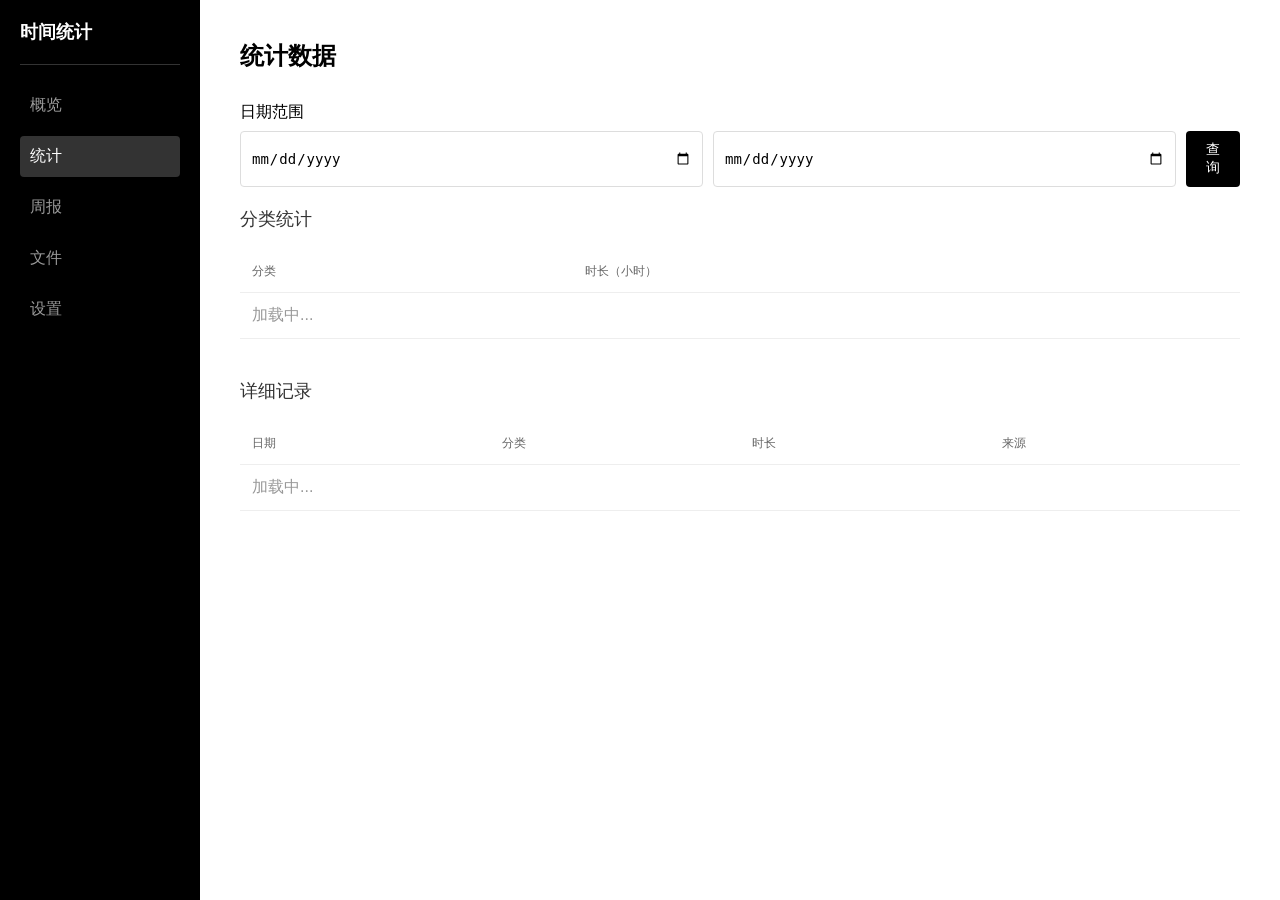
==== templates/statistics.html @ b186a83d "Initial commit: diary-time-tracker project" ====
<!DOCTYPE html>
<html lang="zh-CN">
<head>
    <meta charset="UTF-8">
    <meta name="viewport" content="width=device-width, initial-scale=1.0">
    <title>统计 - 时间统计</title>
    <link rel="stylesheet" href="/static/css/style.css">
</head>
<body>
    <nav class="sidebar">
        <div class="logo">时间统计</div>
        <ul class="menu">
            <li><a href="/">概览</a></li>
            <li><a href="/statistics" class="active">统计</a></li>
            <li><a href="/weekly">周报</a></li>
            <li><a href="/files">文件</a></li>
            <li><a href="/settings">设置</a></li>
        </ul>
    </nav>
    <main class="content">
        <h1>统计数据</h1>
        
        <div class="form-group">
            <label>日期范围</label>
            <div style="display: flex; gap: 10px;">
                <input type="date" id="start-date">
                <input type="date" id="end-date">
                <button class="btn" onclick="loadStats()">查询</button>
            </div>
        </div>

        <div class="section">
            <h2>分类统计</h2>
            <table class="data-table">
                <thead>
                    <tr>
                        <th>分类</th>
                        <th>时长（小时）</th>
                    </tr>
                </thead>
                <tbody id="stats-table">
                    <tr><td colspan="2" class="loading">加载中...</td></tr>
                </tbody>
            </table>
        </div>

        <div class="section">
            <h2>详细记录</h2>
            <table class="data-table">
                <thead>
                    <tr>
                        <th>日期</th>
                        <th>分类</th>
                        <th>时长</th>
                        <th>来源</th>
                    </tr>
                </thead>
                <tbody id="records-table">
                    <tr><td colspan="4" class="loading">加载中...</td></tr>
                </tbody>
            </table>
        </div>
    </main>
    <script src="/static/js/app.js"></script>
    <script>
        // 设置默认日期范围（本周）
        const now = new Date();
        const weekStart = new Date(now);
        weekStart.setDate(now.getDate() - now.getWeekday());
        document.getElementById('start-date').value = formatDate(weekStart);
        document.getElementById('end-date').value = formatDate(now);

        loadStats();
        loadRecords();

        async function loadStats() {
            const startDate = document.getElementById('start-date').value;
            const endDate = document.getElementById('end-date').value;
            
            const res = await fetch(`${API_BASE}/statistics?start_date=${startDate}&end_date=${endDate}`);
            const data = await res.json();
            
            const tbody = document.getElementById('stats-table');
            if (data.statistics && data.statistics.length > 0) {
                tbody.innerHTML = data.statistics.map(s => `
                    <tr>
                        <td>${s.name}</td>
                        <td>${s.hours}h</td>
                    </tr>
                `).join('');
            } else {
                tbody.innerHTML = '<tr><td colspan="2" class="empty-state">暂无数据</td></tr>';
            }
        }

        async function loadRecords() {
            const res = await fetch(`${API_BASE}/records?limit=100`);
            const data = await res.json();
            
            const tbody = document.getElementById('records-table');
            if (data.records && data.records.length > 0) {
                tbody.innerHTML = data.records.map(r => `
                    <tr>
                        <td>${r.date}</td>
                        <td>${r.category}</td>
                        <td>${r.duration_hours}h</td>
                        <td>${r.source_file || '-'}</td>
                    </tr>
                `).join('');
            } else {
                tbody.innerHTML = '<tr><td colspan="4" class="empty-state">暂无记录</td></tr>';
            }
        }
    </script>
</body>
</html>
---- static/css/style.css ----
/* 黑白极简风格 */
* {
    margin: 0;
    padding: 0;
    box-sizing: border-box;
}

body {
    font-family: -apple-system, BlinkMacSystemFont, 'Segoe UI', Roboto, sans-serif;
    background: #fff;
    color: #000;
    display: flex;
    min-height: 100vh;
}

/* 侧边栏 */
.sidebar {
    width: 200px;
    background: #000;
    color: #fff;
    padding: 20px;
    position: fixed;
    height: 100vh;
}

.logo {
    font-size: 18px;
    font-weight: 600;
    padding-bottom: 20px;
    border-bottom: 1px solid #333;
    margin-bottom: 20px;
}

.menu {
    list-style: none;
}

.menu li {
    margin-bottom: 10px;
}

.menu a {
    color: #999;
    text-decoration: none;
    display: block;
    padding: 10px;
    border-radius: 4px;
    transition: all 0.2s;
}

.menu a:hover,
.menu a.active {
    color: #fff;
    background: #333;
}

/* 主内容区 */
.content {
    margin-left: 200px;
    padding: 40px;
    flex: 1;
}

h1 {
    font-size: 24px;
    font-weight: 600;
    margin-bottom: 30px;
}

h2 {
    font-size: 18px;
    font-weight: 500;
    margin-bottom: 20px;
    color: #333;
}

/* 统计卡片 */
.stats-grid {
    display: grid;
    grid-template-columns: repeat(4, 1fr);
    gap: 20px;
    margin-bottom: 40px;
}

.stat-card {
    background: #f5f5f5;
    padding: 20px;
    border-radius: 8px;
}

.stat-label {
    font-size: 12px;
    color: #666;
    margin-bottom: 8px;
}

.stat-value {
    font-size: 28px;
    font-weight: 600;
}

/* 区块 */
.section {
    margin-bottom: 40px;
}

/* 树状视图 */
.tree-view {
    background: #f9f9f9;
    border-radius: 8px;
    padding: 20px;
}

.tree-node {
    padding: 8px 0;
}

.tree-node-header {
    display: flex;
    align-items: center;
    padding: 8px;
    cursor: pointer;
    border-radius: 4px;
}

.tree-node-header:hover {
    background: #eee;
}

.tree-toggle {
    width: 20px;
    height: 20px;
    display: flex;
    align-items: center;
    justify-content: center;
    margin-right: 8px;
    font-size: 12px;
    color: #666;
}

.tree-name {
    flex: 1;
    font-weight: 500;
}

.tree-hours {
    color: #666;
    font-size: 14px;
}

.tree-children {
    margin-left: 28px;
    display: none;
}

.tree-children.expanded {
    display: block;
}

/* 表格 */
.data-table {
    width: 100%;
    border-collapse: collapse;
}

.data-table th,
.data-table td {
    padding: 12px;
    text-align: left;
    border-bottom: 1px solid #eee;
}

.data-table th {
    font-weight: 500;
    color: #666;
    font-size: 12px;
    text-transform: uppercase;
}

.data-table tr:hover {
    background: #f9f9f9;
}

/* 表单 */
.form-group {
    margin-bottom: 20px;
}

.form-group label {
    display: block;
    margin-bottom: 8px;
    font-weight: 500;
}

.form-group input,
.form-group select {
    width: 100%;
    padding: 10px;
    border: 1px solid #ddd;
    border-radius: 4px;
    font-size: 14px;
}

.btn {
    display: inline-block;
    padding: 10px 20px;
    background: #000;
    color: #fff;
    border: none;
    border-radius: 4px;
    cursor: pointer;
    font-size: 14px;
}

.btn:hover {
    background: #333;
}

.btn-secondary {
    background: #fff;
    color: #000;
    border: 1px solid #000;
}

/* 图表容器 */
.chart-container {
    background: #f9f9f9;
    border-radius: 8px;
    padding: 20px;
    margin-bottom: 20px;
}

/* 文件列表 */
.file-list {
    list-style: none;
}

.file-item {
    display: flex;
    align-items: center;
    padding: 12px;
    border-bottom: 1px solid #eee;
}

.file-item:last-child {
    border-bottom: none;
}

.file-name {
    flex: 1;
    font-weight: 500;
}

.file-info {
    color: #666;
    font-size: 12px;
    margin-right: 20px;
}

/* 空状态 */
.empty-state {
    text-align: center;
    padding: 60px 20px;
    color: #999;
}

/* 加载状态 */
.loading {
    text-align: center;
    padding: 40px;
    color: #999;
}

/* 响应式 */
@media (max-width: 768px) {
    .sidebar {
        width: 60px;
        padding: 20px 10px;
    }
    
    .logo {
        font-size: 14px;
    }
    
    .menu a {
        padding: 10px;
        text-align: center;
    }
    
    .menu a span {
        display: none;
    }
    
    .content {
        margin-left: 60px;
        padding: 20px;
    }
    
    .stats-grid {
        grid-template-columns: repeat(2, 1fr);
    }
}
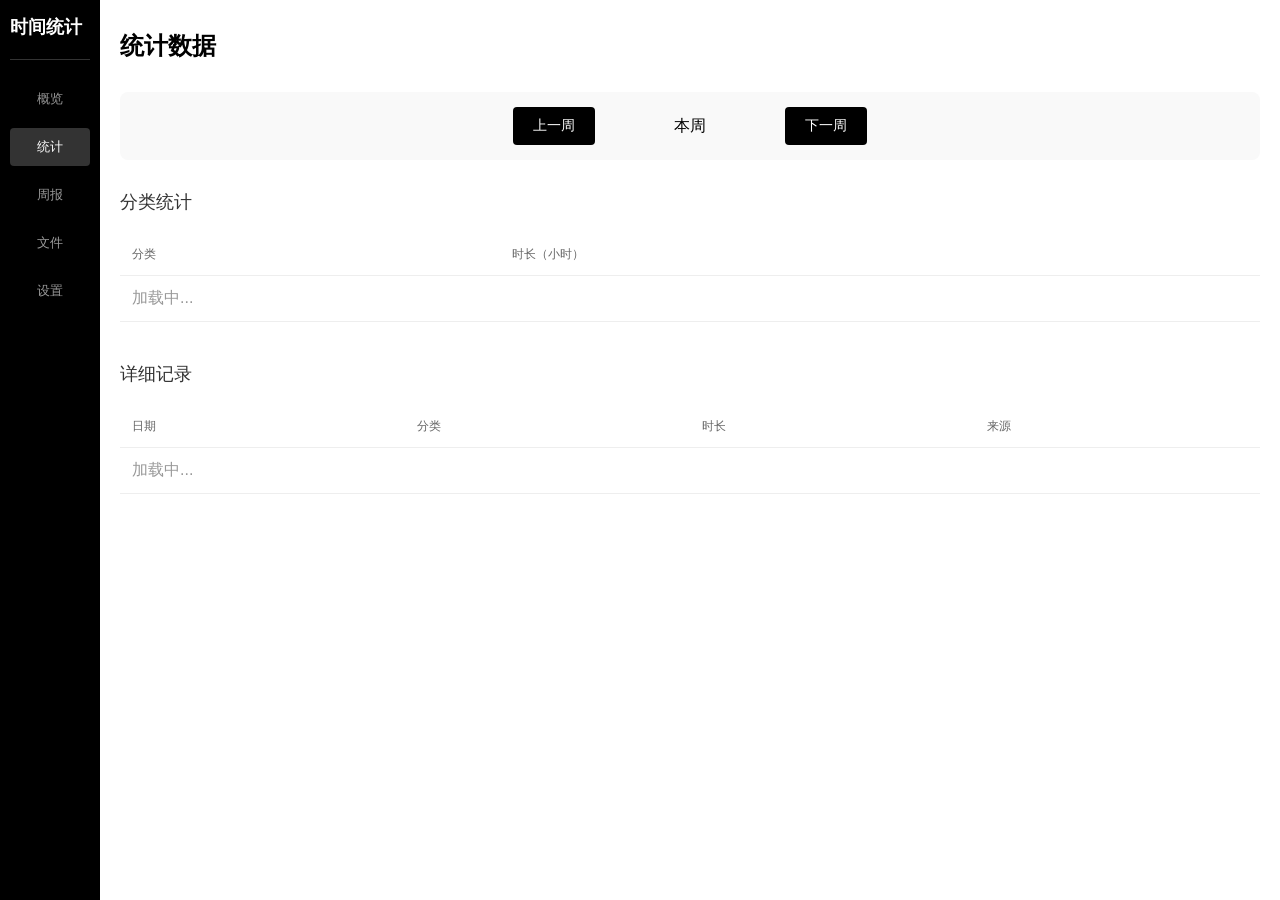
==== commit 9387bca8: "Complete diary time tracker with LLM integration" ====
--- a/templates/statistics.html
+++ b/templates/statistics.html
@@ -20,13 +20,10 @@
     <main class="content">
         <h1>统计数据</h1>
         
-        <div class="form-group">
-            <label>日期范围</label>
-            <div style="display: flex; gap: 10px;">
-                <input type="date" id="start-date">
-                <input type="date" id="end-date">
-                <button class="btn" onclick="loadStats()">查询</button>
-            </div>
+        <div class="week-nav">
+            <button class="btn" onclick="prevWeek()">上一周</button>
+            <span id="week-label">本周</span>
+            <button class="btn" onclick="nextWeek()">下一周</button>
         </div>
 
         <div class="section">
@@ -63,21 +60,51 @@
     </main>
     <script src="/static/js/app.js"></script>
     <script>
-        // 设置默认日期范围（本周）
-        const now = new Date();
-        const weekStart = new Date(now);
-        weekStart.setDate(now.getDate() - now.getWeekday());
-        document.getElementById('start-date').value = formatDate(weekStart);
-        document.getElementById('end-date').value = formatDate(now);
-
-        loadStats();
-        loadRecords();
-
+        let currentWeekOffset = 0;
+        
+        function getWeekRange(offset) {
+            const now = new Date();
+            const weekStart = new Date(now);
+            weekStart.setDate(now.getDate() - now.getWeekday() + offset * 7);
+            const weekEnd = new Date(weekStart);
+            weekEnd.setDate(weekStart.getDate() + 6);
+            return {
+                start: formatDate(weekStart),
+                end: formatDate(weekEnd),
+                label: `${formatDate(weekStart)} ~ ${formatDate(weekEnd)}`
+            };
+        }
+        
+        function updateWeekLabel() {
+            const range = getWeekRange(currentWeekOffset);
+            const label = document.getElementById('week-label');
+            if (currentWeekOffset === 0) {
+                label.textContent = '本周';
+            } else if (currentWeekOffset === 1) {
+                label.textContent = '下周';
+            } else if (currentWeekOffset === -1) {
+                label.textContent = '上周';
+            } else {
+                label.textContent = range.label;
+            }
+        }
+        
+        function prevWeek() {
+            currentWeekOffset--;
+            updateWeekLabel();
+            loadStats();
+        }
+        
+        function nextWeek() {
+            currentWeekOffset++;
+            updateWeekLabel();
+            loadStats();
+        }
+        
         async function loadStats() {
-            const startDate = document.getElementById('start-date').value;
-            const endDate = document.getElementById('end-date').value;
+            const range = getWeekRange(currentWeekOffset);
             
-            const res = await fetch(`${API_BASE}/statistics?start_date=${startDate}&end_date=${endDate}`);
+            const res = await fetch(`${API_BASE}/statistics?start_date=${range.start}&end_date=${range.end}`);
             const data = await res.json();
             
             const tbody = document.getElementById('stats-table');
@@ -92,9 +119,10 @@
                 tbody.innerHTML = '<tr><td colspan="2" class="empty-state">暂无数据</td></tr>';
             }
         }
-
+        
         async function loadRecords() {
-            const res = await fetch(`${API_BASE}/records?limit=100`);
+            const range = getWeekRange(currentWeekOffset);
+            const res = await fetch(`${API_BASE}/records?limit=100&start_date=${range.start}&end_date=${range.end}`);
             const data = await res.json();
             
             const tbody = document.getElementById('records-table');
@@ -111,6 +139,10 @@
                 tbody.innerHTML = '<tr><td colspan="4" class="empty-state">暂无记录</td></tr>';
             }
         }
+        
+        updateWeekLabel();
+        loadStats();
+        loadRecords();
     </script>
 </body>
 </html>
--- a/static/css/style.css
+++ b/static/css/style.css
@@ -15,10 +15,10 @@
 
 /* 侧边栏 */
 .sidebar {
-    width: 200px;
+    width: 100px;
     background: #000;
     color: #fff;
-    padding: 20px;
+    padding: 15px 10px;
     position: fixed;
     height: 100vh;
 }
@@ -43,9 +43,11 @@
     color: #999;
     text-decoration: none;
     display: block;
-    padding: 10px;
+    padding: 10px 5px;
     border-radius: 4px;
     transition: all 0.2s;
+    font-size: 13px;
+    text-align: center;
 }
 
 .menu a:hover,
@@ -56,8 +58,8 @@
 
 /* 主内容区 */
 .content {
-    margin-left: 200px;
-    padding: 40px;
+    margin-left: 100px;
+    padding: 30px 20px;
     flex: 1;
 }
 
@@ -300,3 +302,207 @@
         grid-template-columns: repeat(2, 1fr);
     }
 }
+
+/* 概览页面布局 */
+.overview-container {
+    display: flex;
+    gap: 20px;
+    height: calc(100vh - 120px);
+}
+
+.main-panel {
+    flex: 1;
+    display: flex;
+    flex-direction: column;
+    gap: 20px;
+    min-width: 0;
+}
+
+.side-panel {
+    width: 200px;
+    flex-shrink: 0;
+}
+
+.chart-section {
+    flex: 1;
+    min-height: 300px;
+}
+
+.pie-chart {
+    width: 100%;
+    height: 100%;
+    min-height: 300px;
+}
+
+.tree-section {
+    background: #f9f9f9;
+    border-radius: 8px;
+    padding: 20px;
+    max-height: 300px;
+    overflow-y: auto;
+}
+
+.tree-section h3 {
+    font-size: 14px;
+    font-weight: 500;
+    margin-bottom: 15px;
+    color: #333;
+}
+
+.timeline-section {
+    background: #f9f9f9;
+    border-radius: 8px;
+    padding: 20px;
+}
+
+.timeline-section h3 {
+    font-size: 14px;
+    font-weight: 500;
+    margin-bottom: 15px;
+    color: #333;
+}
+
+.timeline-controls {
+    margin-bottom: 15px;
+}
+
+.timeline-controls select {
+    width: 100%;
+    padding: 8px;
+    border: 1px solid #ddd;
+    border-radius: 4px;
+    font-size: 14px;
+}
+
+.timeline {
+    max-height: calc(100vh - 300px);
+    overflow-y: auto;
+}
+
+.timeline-items {
+    display: flex;
+    flex-direction: column;
+    gap: 4px;
+}
+
+.timeline-item {
+    padding: 8px 12px;
+    border-radius: 4px;
+    cursor: pointer;
+    font-size: 13px;
+    transition: all 0.2s;
+}
+
+.timeline-item:hover {
+    background: #eee;
+}
+
+.timeline-item.active {
+    background: #000;
+    color: #fff;
+}
+
+/* 分类树 - 树形结构 */
+.tree-container {
+    display: flex;
+    flex-direction: column;
+    align-items: center;
+    padding: 20px;
+    min-height: 200px;
+}
+
+.tree-back-btn {
+    width: 30px;
+    height: 30px;
+    line-height: 30px;
+    text-align: center;
+    background: #f0f0f0;
+    border-radius: 50%;
+    cursor: pointer;
+    font-size: 16px;
+    margin-bottom: 15px;
+    transition: all 0.2s;
+}
+
+.tree-back-btn:hover {
+    background: #e0e0e0;
+    transform: scale(1.1);
+}
+
+.tree-root {
+    padding: 8px 20px;
+    background: #000;
+    color: #fff;
+    border-radius: 20px;
+    font-size: 14px;
+    font-weight: bold;
+    cursor: pointer;
+    margin-bottom: 10px;
+}
+
+.tree-root:hover {
+    background: #333;
+}
+
+.tree-arrow-line {
+    display: flex;
+    justify-content: center;
+    gap: 15px;
+    margin: 5px 0;
+}
+
+.tree-arrow-down {
+    color: #999;
+    font-size: 14px;
+}
+
+.tree-children {
+    display: flex;
+    justify-content: center;
+    gap: 15px;
+    flex-wrap: wrap;
+}
+
+.tree-node {
+    display: inline-flex;
+    align-items: center;
+    justify-content: center;
+    padding: 6px 14px;
+    background: #fff;
+    border: 1px solid #ddd;
+    border-radius: 4px;
+    cursor: pointer;
+    font-size: 13px;
+    transition: all 0.2s;
+}
+
+.tree-node:hover {
+    background: #f5f5f5;
+    transform: translateY(-2px);
+    box-shadow: 0 2px 4px rgba(0,0,0,0.1);
+}
+
+.tree-empty {
+    color: #999;
+    font-size: 13px;
+    margin-top: 20px;
+}
+
+/* 周导航 */
+.week-nav {
+    display: flex;
+    align-items: center;
+    justify-content: center;
+    gap: 20px;
+    margin-bottom: 30px;
+    padding: 15px;
+    background: #f9f9f9;
+    border-radius: 8px;
+}
+
+.week-nav #week-label {
+    font-size: 16px;
+    font-weight: 500;
+    min-width: 150px;
+    text-align: center;
+}
